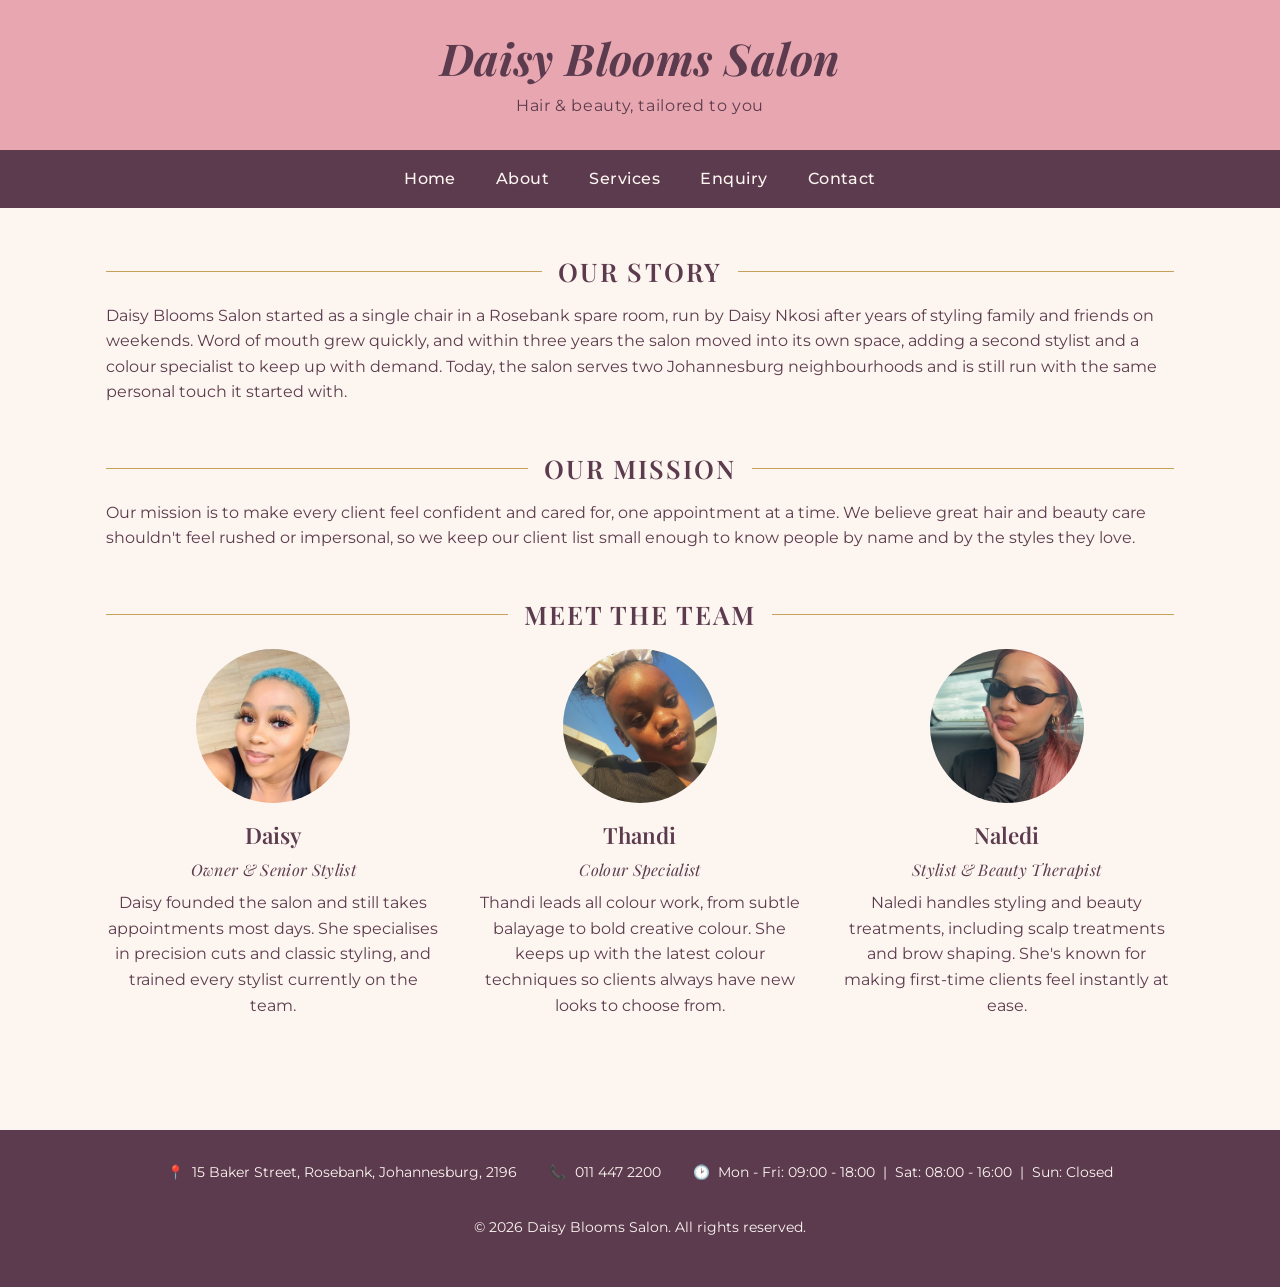
==== about.html @ 54fa8d29 "Move website files to repository root for deployment" ====
<!DOCTYPE html>
<html lang="en">

<head>
    <meta charset="UTF-8">
    <meta name="viewport" content="width=device-width, initial-scale=1.0">
    <title>Daisy Blooms Salon | About</title>
    <!-- Google Fonts: Playfair Display for headings, Montserrat for body text -->
    <link rel="preconnect" href="https://fonts.googleapis.com">
    <link rel="preconnect" href="https://fonts.gstatic.com" crossorigin>
    <link href="https://fonts.googleapis.com/css2?family=Playfair+Display:ital,wght@0,400;0,600;0,700;1,600&family=Montserrat:wght@400;500;600;700&display=swap" rel="stylesheet">
    <link rel="stylesheet" href="css/style.css">
</head>

<body>

    <header>
        <h1>Daisy Blooms Salon</h1>
        <p>Hair &amp; beauty, tailored to you</p>
    </header>

    <nav>
        <a href="index.html">Home</a>
        <a href="about.html">About</a>
        <a href="services.html">Services</a>
        <a href="enquiry.html">Enquiry</a>
        <a href="contact.html">Contact</a>
    </nav>

    <main>

        <!-- History section over here -->
        <section>
            <h2>Our Story</h2>
            <p>
                Daisy Blooms Salon started as a single chair in a Rosebank spare room,
                run by Daisy Nkosi after years of styling family and friends on
                weekends. Word of mouth grew quickly, and within three years the
                salon moved into its own space, adding a second stylist and a
                colour specialist to keep up with demand. Today, the salon serves
                two Johannesburg neighbourhoods and is still run with the same
                personal touch it started with.
            </p>
        </section>

        <!-- Mission & values section here -->
        <section>
            <h2>Our Mission</h2>
            <p>
                Our mission is to make every client feel confident and cared for,
                one appointment at a time. We believe great hair and beauty care
                shouldn't feel rushed or impersonal, so we keep our client list
                small enough to know people by name and by the styles they love.
            </p>
        </section>

        <!-- Team section -->
        <!-- team-daisy.jpg, team-thandi.jpg, and team-naledi.jpg are original
             personal photographs, not sourced from the internet, so they do
             not require a citation (see image-source-log.md and README.md). -->
        <section>
            <h2>Meet the Team</h2>
            <div class="team-grid">

                <article class="team-member">
                    <img src="images/team-daisy.jpg" alt="Daisy, Owner and Senior Stylist">
                    <h3>Daisy</h3>
                    <p class="team-role">Owner &amp; Senior Stylist</p>
                    <p>
                        Daisy founded the salon and still takes appointments most
                        days. She specialises in precision cuts and classic styling,
                        and trained every stylist currently on the team.
                    </p>
                </article>

                <article class="team-member">
                    <img src="images/team-thandi.jpg" alt="Thandi, Colour Specialist">
                    <h3>Thandi</h3>
                    <p class="team-role">Colour Specialist</p>
                    <p>
                        Thandi leads all colour work, from subtle balayage to bold
                        creative colour. She keeps up with the latest colour
                        techniques so clients always have new looks to choose from.
                    </p>
                </article>

                <article class="team-member">
                    <img src="images/team-naledi.jpg" alt="Naledi, Stylist and Beauty Therapist">
                    <h3>Naledi</h3>
                    <p class="team-role">Stylist &amp; Beauty Therapist</p>
                    <p>
                        Naledi handles styling and beauty treatments, including
                        scalp treatments and brow shaping. She's known for making
                        first-time clients feel instantly at ease.
                    </p>
                </article>

            </div>
        </section>

    </main>

    <!-- Footer: contact details and opening hours, per the approved design
         brief's UX requirement to keep this information prominent on every
         page rather than only on contact.html. -->
    <footer>
        <div class="footer-content">
            <p><span class="footer-icon" aria-hidden="true">&#128205;</span> 15 Baker Street, Rosebank, Johannesburg, 2196</p>
            <p><span class="footer-icon" aria-hidden="true">&#128222;</span> 011 447 2200</p>
            <p><span class="footer-icon" aria-hidden="true">&#128337;</span> Mon - Fri: 09:00 - 18:00 &nbsp;|&nbsp; Sat: 08:00 - 16:00 &nbsp;|&nbsp; Sun: Closed</p>
        </div>
        <p>&copy; 2026 Daisy Blooms Salon. All rights reserved.</p>
    </footer>

</body>

</html>
---- css/style.css ----
/* ==========================================================================
   Daisy Blooms Salon - Stylesheet
   Part 2: CSS Styling and Responsive Design
   ==========================================================================
   Colour palette: blush pink, deep plum, cream, rose-gold accent
   Fonts: Playfair Display (headings), Montserrat (body)
   ========================================================================== */

/* --------------------------------------------------------------------------
   1. CSS Custom Properties (design tokens)
   Centralising the palette and fonts here means every later section reuses
   these variables instead of repeating hex codes / font names everywhere.
   -------------------------------------------------------------------------- */
:root {
    /* Colour palette */
    --color-blush: #E8A7B0;
    --color-plum: #5C3B4E;
    --color-cream: #FDF6F0;
    --color-rose-gold: #C6A15B;

    /* Derived shades, used for gradients / hover states */
    --color-blush-deep: #D98A96;
    --color-rose-gold-light: rgba(198, 161, 91, 0.35);

    /* Typography */
    --font-heading: 'Playfair Display', serif;
    --font-body: 'Montserrat', sans-serif;

    /* Spacing scale (rem-based, so it respects the user's font-size settings) */
    --space-xs: 0.5rem;
    --space-sm: 1rem;
    --space-md: 2rem;
    --space-lg: 3rem;
    --space-xl: 5rem;
}

/* --------------------------------------------------------------------------
   2. CSS Reset / Normalisation
   Removes inconsistent default spacing and box-model behaviour across
   browsers, so every element starts from the same baseline.
   -------------------------------------------------------------------------- */
*,
*::before,
*::after {
    box-sizing: border-box;
    margin: 0;
    padding: 0;
}

html {
    /* Sets 1rem = 16px as the baseline, but still respects browser/user
       font-size preferences (unlike a fixed px value would). */
    font-size: 100%;
    scroll-behavior: smooth;
}

img {
    max-width: 100%;
    display: block;
}

a {
    text-decoration: none;
    color: inherit;
}

ul,
ol {
    list-style: none;
}

button,
input,
select,
textarea {
    font: inherit;
    color: inherit;
}

/* --------------------------------------------------------------------------
   3. Base / Default Styles
   Establishes the default look of the site: font family, base font size,
   line-height, background and text colour. Everything else in later
   sections builds on top of this.
   -------------------------------------------------------------------------- */
body {
    font-family: var(--font-body);
    font-size: 1rem;
    line-height: 1.6;
    color: var(--color-plum);
    background-color: var(--color-cream);
}

h1, h2, h3, h4 {
    font-family: var(--font-heading);
    color: var(--color-plum);
    line-height: 1.2;
}

/* Base link colour so unstyled links still fit the palette before Section 4
   (visual styles / pseudo-classes) adds hover and focus treatments. */
a {
    color: var(--color-plum);
}

/* --------------------------------------------------------------------------
   3b. Typography Styles
   Establishes a clear type scale (font-size, font-weight, line-height,
   letter-spacing) so headings, body text, and small UI text (labels, table
   headers, buttons) each have a distinct, consistent voice.
   Colours/backgrounds and hover states for these elements are handled in
   the Visual Styles / Pseudo-Classes step, not here.
   -------------------------------------------------------------------------- */

/* Heading scale - largest (site title) down to smallest (subheadings) */
h1 {
    font-size: 2.75rem;
    font-weight: 700;
    letter-spacing: 0.01em;
}

h2 {
    font-size: 2rem;
    font-weight: 600;
    margin-bottom: var(--space-sm);
}

h3 {
    font-size: 1.4rem;
    font-weight: 600;
    margin-bottom: var(--space-xs);
}

h4 {
    font-size: 1.05rem;
    font-weight: 600;
    letter-spacing: 0.03em;
    margin-bottom: var(--space-xs);
}

/* Body text rhythm */
p {
    margin-bottom: var(--space-sm);
}

/* Tagline under the salon name in the header */
header p {
    font-family: var(--font-body);
    font-size: 1rem;
    font-weight: 400;
    letter-spacing: 0.04em;
    margin-bottom: 0;
}

/* Team member role labels (e.g. "Colour Specialist") - italic serif to
   read as a job title rather than body copy */
.team-role {
    font-family: var(--font-heading);
    font-style: italic;
    font-size: 1rem;
    letter-spacing: 0.02em;
    margin-bottom: var(--space-xs);
}

/* Pricing table headers - small caps / wide letter-spacing so they read
   as labels rather than data */
table th {
    font-family: var(--font-body);
    font-weight: 600;
    font-size: 0.85rem;
    text-transform: uppercase;
    letter-spacing: 0.06em;
}

table td {
    font-size: 0.95rem;
}

/* Form labels - slightly bolder and tighter than body copy so they're
   scannable above each input */
label {
    display: block;
    font-weight: 600;
    font-size: 0.9rem;
    letter-spacing: 0.02em;
    margin-bottom: var(--space-xs);
}

/* Call-to-action buttons (Book an Enquiry, Submit Enquiry, Send Message) -
   typography only; background, border, and hover-glow come later */
.btn {
    display: inline-block;
    font-family: var(--font-body);
    font-weight: 600;
    font-size: 0.9rem;
    text-transform: uppercase;
    letter-spacing: 0.08em;
}

/* --------------------------------------------------------------------------
   4. Site Header
   Flexbox column: centres the salon name and tagline as a single block.
   -------------------------------------------------------------------------- */
header {
    display: flex;
    flex-direction: column;
    align-items: center;
    justify-content: center;
    gap: var(--space-xs);
    background-color: var(--color-blush);
    color: var(--color-plum);
    text-align: center;
    padding: var(--space-md) var(--space-sm);
}

header h1 {
    font-style: italic;
    font-weight: 700;
}

/* --------------------------------------------------------------------------
   5. Site Navigation
   Flexbox row: centres the nav links with even spacing, and wraps onto a
   second line automatically if the screen is too narrow (a first, basic
   layer of responsiveness ahead of the dedicated media queries later).
   -------------------------------------------------------------------------- */
nav {
    display: flex;
    flex-direction: row;
    justify-content: center;
    align-items: center;
    flex-wrap: wrap;
    gap: var(--space-xs);
    background-color: var(--color-plum);
    padding: var(--space-xs);
}

nav a {
    display: inline-block;
    color: var(--color-cream);
    padding: var(--space-xs) var(--space-sm);
    font-weight: 500;
    letter-spacing: 0.03em;
}

/* --------------------------------------------------------------------------
   6. Main Content Sections
   Generic spacing so pages aren't flush against the edges. Section-specific
   grid/flex layouts for each page are defined below.
   -------------------------------------------------------------------------- */
main {
    max-width: 1100px;
    margin: 0 auto;
    padding: var(--space-lg) var(--space-sm);
}

main section {
    margin-bottom: var(--space-lg);
}

/* --- Home page: hero section ---
   Flex column, centred, with a capped text width so the welcome paragraph
   stays readable instead of stretching edge-to-edge on wide screens. */
.hero {
    display: flex;
    flex-direction: column;
    align-items: center;
    text-align: center;
    gap: var(--space-sm);
}

.hero img {
    width: 100%;
    max-height: 420px;
    object-fit: cover;
    border-radius: 4px;
}

.hero p {
    /* 60ch caps line length at roughly 60 characters, the readable range
       recommended for body text, so the welcome paragraph doesn't stretch
       into hard-to-read full-width lines on large desktop screens. */
    max-width: 60ch;
}

/* --- Home page: services preview ---
   CSS Grid, 4 equal columns on desktop, collapsing to fewer columns on
   smaller screens in the Responsive Design step. */
.services-preview-list {
    display: grid;
    grid-template-columns: repeat(4, 1fr);
    gap: var(--space-md);
    margin-bottom: var(--space-sm);
}

.services-preview-list li {
    text-align: center;
}

/* --- Home page: gallery preview ---
   CSS Grid, 3 equal columns to match the 3 preview images. */
.gallery-preview-grid {
    display: grid;
    grid-template-columns: repeat(3, 1fr);
    gap: var(--space-sm);
}

.gallery-preview-grid img {
    width: 100%;
    height: 220px;
    /* object-fit: cover crops each image to fill the fixed height without
       distorting it, so all three gallery photos line up neatly even
       though the source images have different original aspect ratios. */
    object-fit: cover;
    object-position: center 30%;
    border-radius: 4px;
}

/* --- About page: team section ---
   CSS Grid, 3 equal columns, one per team member. */
.team-grid {
    display: grid;
    grid-template-columns: repeat(3, 1fr);
    gap: var(--space-md);
}

.team-member {
    text-align: center;
}

.team-member img {
    width: 160px;
    height: 160px;
    /* object-fit: cover + border-radius: 50% turns each square source photo
       into a clean circle without stretching it - matches the "circular
       photo placeholders" look approved in the design brief. */
    object-fit: cover;
    border-radius: 50%;
    margin: 0 auto var(--space-sm);
}

/* --- Services page: pricing tables ---
   Full-width tables with a simple, consistent column layout. */
table {
    width: 100%;
    border-collapse: collapse;
}

table th,
table td {
    text-align: left;
    padding: var(--space-xs) var(--space-sm);
}

/* --- Contact page: branch details and maps ---
   CSS Grid, 2 equal columns (Rosebank / Melville) on desktop. */
.branch-grid,
.map-grid {
    display: grid;
    grid-template-columns: repeat(2, 1fr);
    gap: var(--space-md);
}

.branch ul {
    margin-top: var(--space-xs);
}

/* --- Forms (enquiry.html and contact.html) ---
   Flex column: stacks label + input pairs vertically with consistent
   spacing, and caps the form width so inputs don't stretch full-page-wide
   on a large desktop screen. */
form {
    display: flex;
    flex-direction: column;
    max-width: 500px;
}

.form-group {
    display: flex;
    flex-direction: column;
    margin-bottom: var(--space-sm);
}

.form-group input,
.form-group select,
.form-group textarea {
    padding: var(--space-xs);
    border: 1px solid var(--color-plum);
    border-radius: 4px;
    background-color: var(--color-cream);
}

/* --------------------------------------------------------------------------
   8. Visual Styles and Pseudo-Classes
   Colour, background-color, border, and box-shadow treatments, plus
   :hover / :focus / :active states for every interactive element.
   -------------------------------------------------------------------------- */

/* --- Section heading dividers ---
   Thin rose-gold lines either side of every h2, per the approved design
   brief (e.g. "OUR SERVICES" style centred labels). Built with flexbox and
   ::before/::after pseudo-elements rather than extra markup. */
main h2 {
    display: flex;
    align-items: center;
    text-align: center;
    gap: var(--space-sm);
    text-transform: uppercase;
    font-size: 1.6rem;
    letter-spacing: 0.08em;
}

main h2::before,
main h2::after {
    content: "";
    flex: 1;
    height: 1px;
    background-color: var(--color-rose-gold);
}

/* --- Nav links: hover, focus, active states --- */
nav a:hover,
nav a:focus {
    background-color: var(--color-rose-gold);
    color: var(--color-plum);
    border-radius: 4px;
    outline: none;
}

nav a:active {
    background-color: var(--color-blush-deep);
}

/* --- General links (outside nav and buttons) --- */
main a:not(.btn):hover,
main a:not(.btn):focus {
    color: var(--color-rose-gold);
    text-decoration: underline;
}

/* --- Home page: hero section ---
   Gradient background (blush pink to a deeper rose) behind the hero image,
   per the approved design brief. */
.hero {
    background: linear-gradient(135deg, var(--color-blush), var(--color-blush-deep));
    padding: var(--space-lg) var(--space-sm);
    border-radius: 8px;
}

.hero img {
    border: 4px solid var(--color-cream);
    box-shadow: 0 4px 12px rgba(92, 59, 78, 0.25);
}

/* --- Home page: services preview cards ---
   Rose-gold top border by default; on hover the card lifts slightly and
   gains a soft rose-gold glow, per the approved design brief. */
.services-preview-list li {
    background-color: #FFFFFF;
    border-top: 3px solid var(--color-rose-gold);
    border-radius: 4px;
    padding: var(--space-md) var(--space-sm);
    box-shadow: 0 2px 6px rgba(92, 59, 78, 0.08);
    transition: transform 0.25s ease, box-shadow 0.25s ease;
}

.services-preview-list li:hover {
    transform: translateY(-6px);
    box-shadow: 0 8px 20px var(--color-rose-gold-light);
}

/* --- Home page: gallery preview ---
   Zoom-in effect on hover, per the approved design brief. The image is
   scaled up slightly while its container clips the overflow, so the zoom
   stays contained within the existing image frame. */
.gallery-preview-grid a {
    display: block;
    overflow: hidden;
    border-radius: 4px;
}

.gallery-preview-grid img {
    transition: transform 0.35s ease;
}

.gallery-preview-grid a:hover img,
.gallery-preview-grid a:focus img {
    transform: scale(1.08);
}

/* --- About page: team photos ---
   Subtle rose-gold ring on hover, echoing the glow used on cards/buttons. */
.team-member img {
    border: 3px solid transparent;
    transition: border-color 0.25s ease;
}

.team-member:hover img {
    border-color: var(--color-rose-gold);
}

/* --- Services page: pricing tables ---
   Rose-gold header row, subtle row separators, and a hover highlight so
   it's easy to track a row across the two columns. */
table thead tr {
    background-color: var(--color-rose-gold);
    color: var(--color-plum);
}

table tbody tr {
    border-bottom: 1px solid var(--color-blush);
    transition: background-color 0.2s ease;
}

table tbody tr:hover {
    background-color: var(--color-cream);
}

/* --- Contact page: branch cards --- */
.branch {
    background-color: #FFFFFF;
    border: 1px solid var(--color-blush);
    border-radius: 4px;
    padding: var(--space-md);
}

/* --- Forms: focus states ---
   Inputs get a visible rose-gold border and soft glow on focus, both for
   the approved design language and for accessibility (a clear focus
   indicator for keyboard users). */
.form-group input:focus,
.form-group select:focus,
.form-group textarea:focus {
    border-color: var(--color-rose-gold);
    outline: none;
    box-shadow: 0 0 0 3px var(--color-rose-gold-light);
}

/* --- Buttons ---
   Solid rose-gold background by default; hover lifts the button slightly
   and adds the rose-gold glow used across cards and images. :active gives
   immediate visual feedback on click. */
.btn {
    background-color: var(--color-rose-gold);
    color: var(--color-plum);
    border: none;
    border-radius: 4px;
    padding: var(--space-xs) var(--space-md);
    cursor: pointer;
    transition: transform 0.2s ease, box-shadow 0.2s ease, background-color 0.2s ease;
}

.btn:hover,
.btn:focus {
    background-color: var(--color-blush-deep);
    transform: translateY(-2px);
    box-shadow: 0 6px 16px var(--color-rose-gold-light);
    outline: none;
}

.btn:active {
    transform: translateY(0);
    box-shadow: none;
}

/* --------------------------------------------------------------------------
   10. Responsive Design
   Mobile and tablet breakpoints, using max-width media queries since the
   base styles above were written desktop-first. Grids collapse to fewer
   columns, the nav restacks, typography scales down, and the pricing
   tables become horizontally scrollable rather than squashing.
   -------------------------------------------------------------------------- */

/* Table scroll container: on any screen where a table would otherwise be
   forced narrower than its content, this lets the table scroll sideways
   inside its own box instead of squashing every column unreadably. */
.table-wrapper {
    overflow-x: auto;
}

.table-wrapper table {
    min-width: 420px;
}

/* --- Tablet breakpoint (max-width: 900px) --- */
@media (max-width: 900px) {
    main {
        padding: var(--space-md) var(--space-sm);
    }

    h1 {
        font-size: 2.25rem;
    }

    main h2 {
        font-size: 1.4rem;
    }

    /* 4-column and 3-column grids drop to 2 columns on tablet */
    .services-preview-list,
    .gallery-preview-grid,
    .team-grid {
        grid-template-columns: repeat(2, 1fr);
    }

    /* Branch details and maps stack to a single column earlier than the
       grids above, since each branch card holds a lot of text and a full
       embedded map - 2 columns gets cramped sooner. */
    .branch-grid,
    .map-grid {
        grid-template-columns: 1fr;
    }
}

/* --- Mobile breakpoint (max-width: 600px) --- */
@media (max-width: 600px) {
    header {
        padding: var(--space-sm);
    }

    h1 {
        font-size: 1.75rem;
    }

    main h2 {
        font-size: 1.2rem;
        gap: var(--space-xs);
    }

    /* Nav restacks vertically - easier to tap on a narrow phone screen
       than a wrapped row of small links. */
    nav {
        flex-direction: column;
        align-items: stretch;
        gap: 0;
    }

    nav a {
        text-align: center;
        padding: var(--space-xs);
    }

    /* Every remaining multi-column grid collapses to a single column. */
    .services-preview-list,
    .gallery-preview-grid,
    .team-grid {
        grid-template-columns: 1fr;
    }

    .hero {
        padding: var(--space-md) var(--space-xs);
    }

    .hero img {
        max-height: 260px;
    }

    /* Forms take the full available width instead of the 500px desktop
       cap, since there's no surrounding whitespace to spare on mobile. */
    form {
        max-width: 100%;
    }

    .testimonial-band blockquote {
        font-size: 1.05rem;
    }

    .footer-content {
        flex-direction: column;
        gap: var(--space-xs);
    }
}

/* --- Home page: testimonial band ---
   Solid rose-gold background with plum text, per the approved design brief
   and mockup. Sits full-width within main's padding, distinct from the
   white service cards and cream page background around it. */
.testimonial-band {
    background-color: var(--color-rose-gold);
    color: var(--color-plum);
    text-align: center;
    padding: var(--space-lg) var(--space-md);
    border-radius: 8px;
}

.testimonial-rating {
    font-weight: 700;
    letter-spacing: 0.08em;
    text-transform: uppercase;
    font-size: 0.9rem;
    margin-bottom: var(--space-sm);
}

.testimonial-band blockquote {
    font-family: var(--font-heading);
    font-style: italic;
    font-size: 1.3rem;
    max-width: 60ch;
    margin: 0 auto;
}

.testimonial-band cite {
    display: block;
    margin-top: var(--space-sm);
    font-family: var(--font-body);
    font-style: normal;
    font-size: 0.9rem;
    font-weight: 600;
}

/* --------------------------------------------------------------------------
   11. Site Footer
   -------------------------------------------------------------------------- */
footer {
    background-color: var(--color-plum);
    color: var(--color-cream);
    text-align: center;
    padding: var(--space-md) var(--space-sm);
    font-size: 0.9rem;
}

/* Icon + text pairs (address, phone, hours), per the approved design brief's
   requirement to keep contact details prominent in the footer. */
.footer-content {
    display: flex;
    flex-wrap: wrap;
    justify-content: center;
    gap: var(--space-md);
    margin-bottom: var(--space-sm);
    font-size: 0.85rem;
}

.footer-icon {
    margin-right: 0.3em;
}
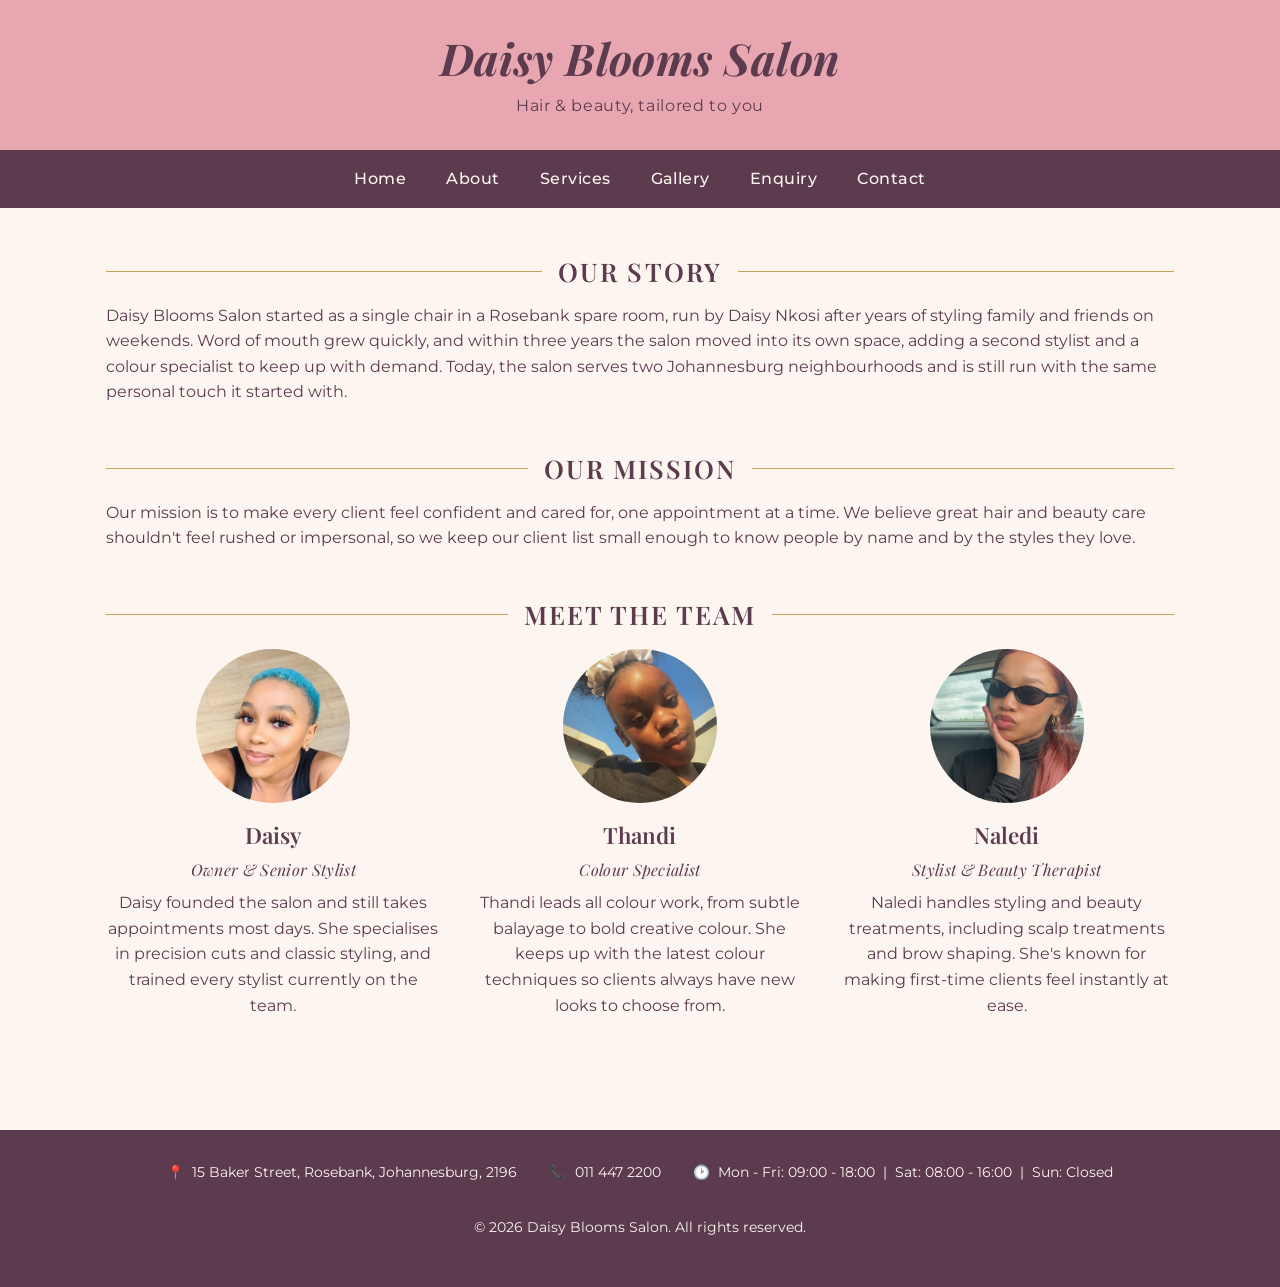
==== commit 29cf2ccb: "Link gallery page in navigation and add lightbox to home page preview" ====
--- a/about.html
+++ b/about.html
@@ -22,7 +22,7 @@
     <nav>
         <a href="index.html">Home</a>
         <a href="about.html">About</a>
-        <a href="services.html">Services</a>
+        <a href="services.html">Services</a> <a href="gallery.html">Gallery</a>
         <a href="enquiry.html">Enquiry</a>
         <a href="contact.html">Contact</a>
     </nav>
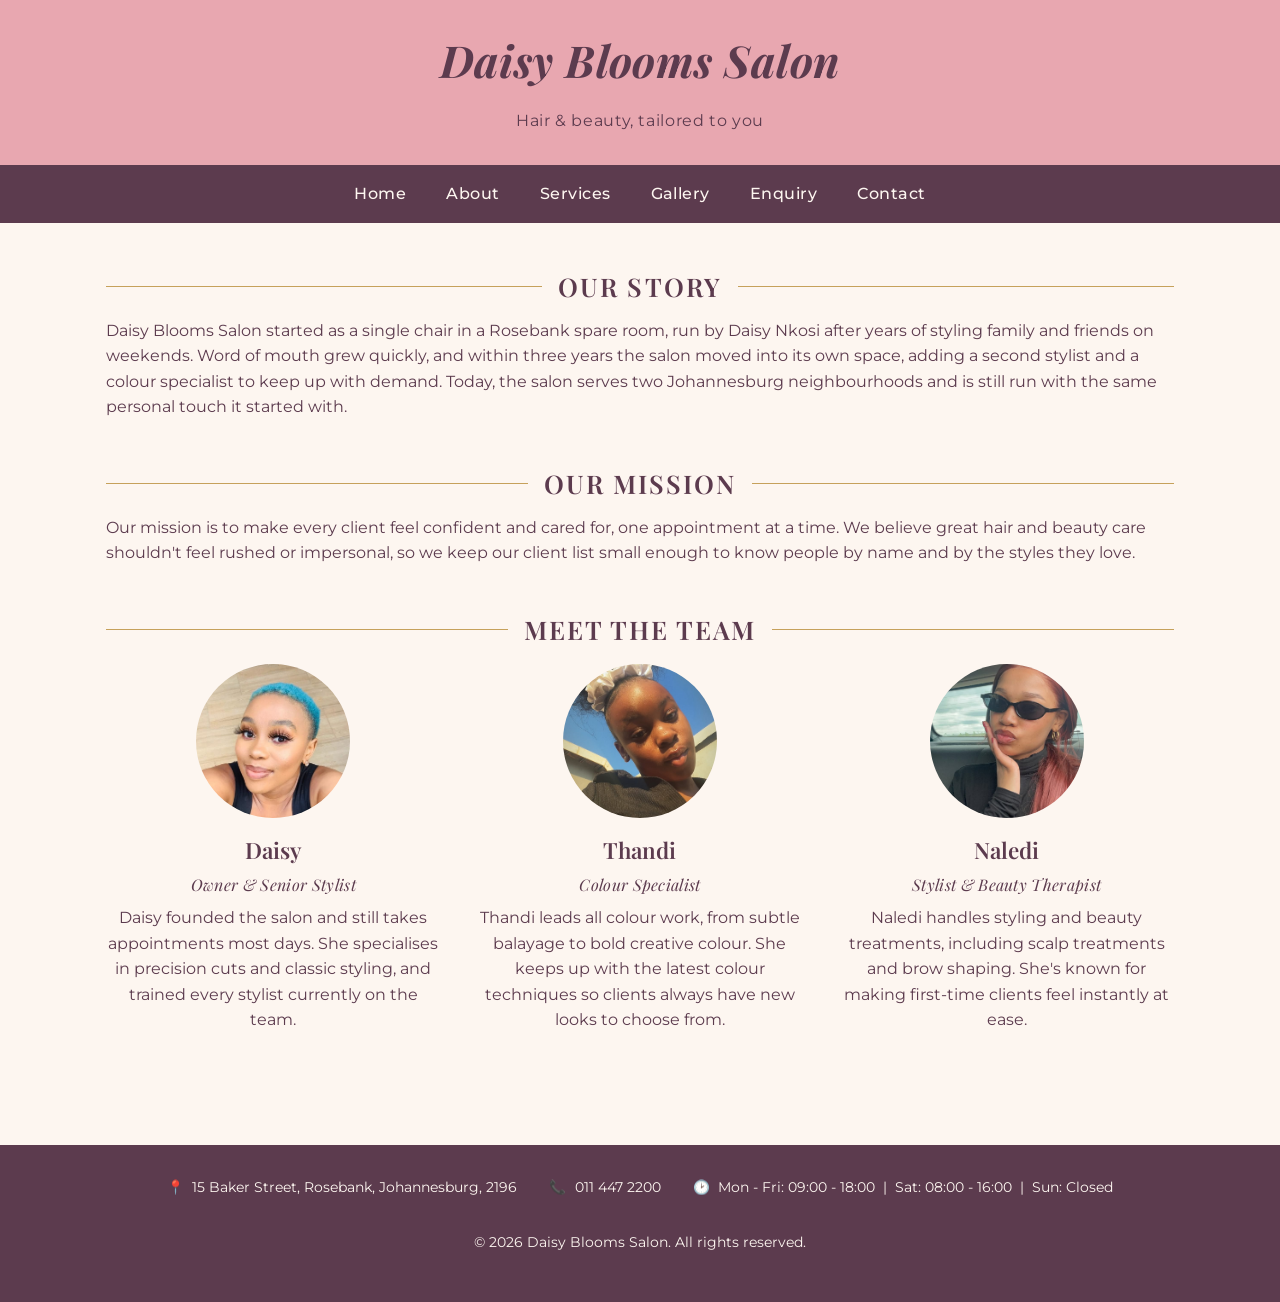
==== commit 5828f6e4: "Part 3: SEO update, descriptive image names, enhancements.css, 404, robots.txt and sitemap" ====
--- a/about.html
+++ b/about.html
@@ -2,115 +2,145 @@
 <html lang="en">
 
 <head>
-    <meta charset="UTF-8">
-    <meta name="viewport" content="width=device-width, initial-scale=1.0">
-    <title>Daisy Blooms Salon | About</title>
-    <!-- Google Fonts: Playfair Display for headings, Montserrat for body text -->
-    <link rel="preconnect" href="https://fonts.googleapis.com">
-    <link rel="preconnect" href="https://fonts.gstatic.com" crossorigin>
-    <link href="https://fonts.googleapis.com/css2?family=Playfair+Display:ital,wght@0,400;0,600;0,700;1,600&family=Montserrat:wght@400;500;600;700&display=swap" rel="stylesheet">
-    <link rel="stylesheet" href="css/style.css">
+  <meta charset="UTF-8">
+  <meta name="viewport" content="width=device-width, initial-scale=1.0">
+  <title>About Daisy Blooms Salon | Our Story &amp; Team, Johannesburg</title>
+  <meta name="description" content="Meet Daisy Nkosi and the Daisy Blooms Salon team. Learn how one chair in a Rosebank spare room grew into a two-branch hair and beauty salon.">
+  <meta name="keywords" content="about Daisy Blooms Salon, Daisy Nkosi stylist, hair stylists Johannesburg, colour specialist Rosebank, beauty therapist Melville, salon team">
+  <meta name="author" content="Noluthando Zondi">
+  <meta name="theme-color" content="#E8A7B0">
+  <meta name="referrer" content="strict-origin-when-cross-origin">
+  <link rel="canonical" href="https://noluthandozondidev.github.io/daisy-blooms-website/about.html">
+
+  <!-- Social sharing preview (Open Graph and Twitter cards) -->
+  <meta property="og:type" content="website">
+  <meta property="og:site_name" content="Daisy Blooms Salon">
+  <meta property="og:locale" content="en_ZA">
+  <meta property="og:title" content="About Daisy Blooms Salon | Our Story &amp; Team, Johannesburg">
+  <meta property="og:description" content="Meet Daisy Nkosi and the Daisy Blooms Salon team. Learn how one chair in a Rosebank spare room grew into a two-branch hair and beauty salon.">
+  <meta property="og:url" content="https://noluthandozondidev.github.io/daisy-blooms-website/about.html">
+  <meta property="og:image" content="https://noluthandozondidev.github.io/daisy-blooms-website/images/salon-interior-styling-stations-hero-large.jpg">
+  <meta property="og:image:alt" content="Hair salon interior with styling chairs and mirrors at Daisy Blooms Salon">
+  <meta name="twitter:card" content="summary_large_image">
+
+  <!-- Small flower icon shown on the browser tab -->
+  <link rel="icon" type="image/svg+xml" href="images/favicon-daisy-blooms.svg">
+
+  <!-- Google Fonts: Playfair Display for headings, Montserrat for body text -->
+  <link rel="preconnect" href="https://fonts.googleapis.com">
+  <link rel="preconnect" href="https://fonts.gstatic.com" crossorigin>
+  <link href="https://fonts.googleapis.com/css2?family=Playfair+Display:ital,wght@0,400;0,600;0,700;1,600&family=Montserrat:wght@400;500;600;700&display=swap" rel="stylesheet">
+
+  <link rel="stylesheet" href="css/style.css">
+  <!-- Part 3: one extra stylesheet for the logo, gallery, lightbox, accordion, forms and map -->
+  <link rel="stylesheet" href="css/enhancements.css">
 </head>
 
 <body>
 
-    <header>
-        <h1>Daisy Blooms Salon</h1>
-        <p>Hair &amp; beauty, tailored to you</p>
-    </header>
+  <header>
+    <h1>
+      Daisy Blooms Salon
+    </h1>
+    <p>Hair &amp; beauty, tailored to you</p>
+  </header>
 
-    <nav>
-        <a href="index.html">Home</a>
-        <a href="about.html">About</a>
-        <a href="services.html">Services</a> <a href="gallery.html">Gallery</a>
-        <a href="enquiry.html">Enquiry</a>
-        <a href="contact.html">Contact</a>
-    </nav>
+  <nav>
+    <a href="index.html">Home</a>
+    <a href="about.html">About</a>
+    <a href="services.html">Services</a> <a href="gallery.html">Gallery</a>
+    <a href="enquiry.html">Enquiry</a>
+    <a href="contact.html">Contact</a>
+  </nav>
 
-    <main>
+  <main>
 
-        <!-- History section over here -->
-        <section>
-            <h2>Our Story</h2>
-            <p>
-                Daisy Blooms Salon started as a single chair in a Rosebank spare room,
-                run by Daisy Nkosi after years of styling family and friends on
-                weekends. Word of mouth grew quickly, and within three years the
-                salon moved into its own space, adding a second stylist and a
-                colour specialist to keep up with demand. Today, the salon serves
-                two Johannesburg neighbourhoods and is still run with the same
-                personal touch it started with.
-            </p>
-        </section>
+    <!-- History section over here -->
+    <section>
+      <h2>Our Story</h2>
+      <p>
+        Daisy Blooms Salon started as a single chair in a Rosebank spare room,
+        run by Daisy Nkosi after years of styling family and friends on
+        weekends. Word of mouth grew quickly, and within three years the
+        salon moved into its own space, adding a second stylist and a
+        colour specialist to keep up with demand. Today, the salon serves
+        two Johannesburg neighbourhoods and is still run with the same
+        personal touch it started with.
+      </p>
+    </section>
 
-        <!-- Mission & values section here -->
-        <section>
-            <h2>Our Mission</h2>
-            <p>
-                Our mission is to make every client feel confident and cared for,
-                one appointment at a time. We believe great hair and beauty care
-                shouldn't feel rushed or impersonal, so we keep our client list
-                small enough to know people by name and by the styles they love.
-            </p>
-        </section>
+    <!-- Mission & values section here -->
+    <section>
+      <h2>Our Mission</h2>
+      <p>
+        Our mission is to make every client feel confident and cared for,
+        one appointment at a time. We believe great hair and beauty care
+        shouldn't feel rushed or impersonal, so we keep our client list
+        small enough to know people by name and by the styles they love.
+      </p>
+    </section>
 
-        <!-- Team section -->
-        <!-- team-daisy.jpg, team-thandi.jpg, and team-naledi.jpg are original
-             personal photographs, not sourced from the internet, so they do
-             not require a citation (see image-source-log.md and README.md). -->
-        <section>
-            <h2>Meet the Team</h2>
-            <div class="team-grid">
+    <!-- Team section -->
+    <!-- daisy-nkosi-owner-senior-stylist.jpg, thandi-colour-specialist.jpg and
+         naledi-stylist-beauty-therapist.jpg are original personal photographs,
+         not sourced from the internet, so they do not require a citation
+         (see image-source-log.md and README.md). -->
+    <section>
+      <h2>Meet the Team</h2>
+      <div class="team-grid">
 
-                <article class="team-member">
-                    <img src="images/team-daisy.jpg" alt="Daisy, Owner and Senior Stylist">
-                    <h3>Daisy</h3>
-                    <p class="team-role">Owner &amp; Senior Stylist</p>
-                    <p>
-                        Daisy founded the salon and still takes appointments most
-                        days. She specialises in precision cuts and classic styling,
-                        and trained every stylist currently on the team.
-                    </p>
-                </article>
+        <article class="team-member">
+          <img src="images/daisy-nkosi-owner-senior-stylist.jpg" alt="Daisy Nkosi, owner and senior stylist at Daisy Blooms Salon">
+          <h3>Daisy</h3>
+          <p class="team-role">Owner &amp; Senior Stylist</p>
+          <p>
+            Daisy founded the salon and still takes appointments most
+            days. She specialises in precision cuts and classic styling,
+            and trained every stylist currently on the team.
+          </p>
+        </article>
 
-                <article class="team-member">
-                    <img src="images/team-thandi.jpg" alt="Thandi, Colour Specialist">
-                    <h3>Thandi</h3>
-                    <p class="team-role">Colour Specialist</p>
-                    <p>
-                        Thandi leads all colour work, from subtle balayage to bold
-                        creative colour. She keeps up with the latest colour
-                        techniques so clients always have new looks to choose from.
-                    </p>
-                </article>
+        <article class="team-member">
+          <img src="images/thandi-colour-specialist.jpg" alt="Thandi, colour specialist at Daisy Blooms Salon">
+          <h3>Thandi</h3>
+          <p class="team-role">Colour Specialist</p>
+          <p>
+            Thandi leads all colour work, from subtle balayage to bold
+            creative colour. She keeps up with the latest colour
+            techniques so clients always have new looks to choose from.
+          </p>
+        </article>
 
-                <article class="team-member">
-                    <img src="images/team-naledi.jpg" alt="Naledi, Stylist and Beauty Therapist">
-                    <h3>Naledi</h3>
-                    <p class="team-role">Stylist &amp; Beauty Therapist</p>
-                    <p>
-                        Naledi handles styling and beauty treatments, including
-                        scalp treatments and brow shaping. She's known for making
-                        first-time clients feel instantly at ease.
-                    </p>
-                </article>
+        <article class="team-member">
+          <img src="images/naledi-stylist-beauty-therapist.jpg" alt="Naledi, stylist and beauty therapist at Daisy Blooms Salon">
+          <h3>Naledi</h3>
+          <p class="team-role">Stylist &amp; Beauty Therapist</p>
+          <p>
+            Naledi handles styling and beauty treatments, including
+            scalp treatments and brow shaping. She's known for making
+            first-time clients feel instantly at ease.
+          </p>
+        </article>
 
-            </div>
-        </section>
+      </div>
+    </section>
 
-    </main>
+  </main>
 
-    <!-- Footer: contact details and opening hours, per the approved design
-         brief's UX requirement to keep this information prominent on every
-         page rather than only on contact.html. -->
-    <footer>
-        <div class="footer-content">
-            <p><span class="footer-icon" aria-hidden="true">&#128205;</span> 15 Baker Street, Rosebank, Johannesburg, 2196</p>
-            <p><span class="footer-icon" aria-hidden="true">&#128222;</span> 011 447 2200</p>
-            <p><span class="footer-icon" aria-hidden="true">&#128337;</span> Mon - Fri: 09:00 - 18:00 &nbsp;|&nbsp; Sat: 08:00 - 16:00 &nbsp;|&nbsp; Sun: Closed</p>
-        </div>
-        <p>&copy; 2026 Daisy Blooms Salon. All rights reserved.</p>
-    </footer>
+  <!-- Footer: contact details and opening hours, per the approved design
+       brief's UX requirement to keep this information prominent on every
+       page rather than only on contact.html. -->
+  <footer>
+    <div class="footer-content">
+      <p><span class="footer-icon" aria-hidden="true">&#128205;</span> 15 Baker Street, Rosebank, Johannesburg, 2196</p>
+      <p><span class="footer-icon" aria-hidden="true">&#128222;</span> 011 447 2200</p>
+      <p><span class="footer-icon" aria-hidden="true">&#128337;</span> Mon - Fri: 09:00 - 18:00 &nbsp;|&nbsp; Sat: 08:00 - 16:00 &nbsp;|&nbsp; Sun: Closed</p>
+    </div>
+    <p>&copy; 2026 Daisy Blooms Salon. All rights reserved.</p>
+  </footer>
+
+  <!-- Part 3: the site's JavaScript, loaded last so the page exists first -->
+  <script src="js/script.js"></script>
 
 </body>
 
--- a/css/enhancements.css
+++ b/css/enhancements.css
@@ -0,0 +1,775 @@
+/* ==========================================================================
+   enhancements.css  |  Part 3 styles in ONE file (loaded after style.css)
+   Sections: 1. Logo   2. Gallery and lightbox   3. Accordion, search, forms and map
+   Palette: blush pink #E8A7B0 | deep plum #5C3B4E | cream #FDF6F0 | rose-gold #C6A15B
+   ========================================================================== */
+
+/* ---------- 1. Logo in the page header ---------- */
+header h1 {
+  margin-top: 0;
+  margin-bottom: 0.25rem;
+  line-height: 0;              /* removes the gap an image can leave inside a heading */
+}
+
+header h1 img {
+  display: block;
+  width: 100%;                 /* shrinks on small screens ... */
+  max-width: 420px;            /* ... and never grows bigger than this */
+  height: auto;
+  margin: 0 auto;
+}
+
+/* ---------- 2. Gallery and lightbox ---------- */
+
+/* ---------- Gallery page layout ---------- */
+.gallery-page {
+  max-width: 1100px;
+  margin: 0 auto;
+  padding: 2rem 1rem;
+}
+
+.gallery-intro {
+  max-width: 700px;
+  margin: 0 auto 1.5rem;
+  text-align: center;
+}
+
+/* ---------- Filter buttons ---------- */
+.filter-bar {
+  display: flex;
+  flex-wrap: wrap;           /* buttons wrap onto a second line on phones */
+  justify-content: center;
+  gap: 0.75rem;
+  margin-bottom: 1rem;
+}
+
+.filter-bar button {
+  padding: 0.6rem 1.2rem;
+  border: 2px solid #C6A15B;
+  border-radius: 999px;      /* pill shape */
+  background: #FDF6F0;
+  color: #5C3B4E;
+  font-family: inherit;
+  font-size: 0.95rem;
+  font-weight: 600;
+  cursor: pointer;
+  transition: background-color 0.25s ease, color 0.25s ease, box-shadow 0.25s ease;
+}
+
+.filter-bar button:hover {
+  background: #E8A7B0;
+  box-shadow: 0 0 10px rgba(198, 161, 91, 0.45);
+}
+
+.filter-bar button:focus-visible {
+  outline: 3px solid #5C3B4E;
+  outline-offset: 3px;
+}
+
+/* The button for the filter that is currently switched on */
+.filter-bar button[aria-pressed="true"] {
+  background: #5C3B4E;
+  color: #FDF6F0;
+}
+
+.gallery-count {
+  text-align: center;
+  font-size: 0.9rem;
+  margin-bottom: 1.5rem;
+}
+
+/* ---------- Gallery grid ---------- */
+.gallery-grid {
+  display: grid;
+  grid-template-columns: repeat(4, 1fr);   /* 4 columns on desktop */
+  gap: 1rem;
+}
+
+.gallery-item {
+  margin: 0;
+  overflow: hidden;
+  border-radius: 12px;
+  background: #ffffff;
+  box-shadow: 0 2px 8px rgba(92, 59, 78, 0.15);
+  /* These transitions give the fade when a filter hides or shows a photo */
+  transition: opacity 0.3s ease, transform 0.3s ease, box-shadow 0.3s ease;
+}
+
+.gallery-item:hover {
+  box-shadow: 0 0 14px rgba(198, 161, 91, 0.6);
+}
+
+/* script.js adds this class for a moment while a photo fades out or in */
+.gallery-item.is-fading {
+  opacity: 0;
+  transform: scale(0.95);
+}
+
+/* The hidden attribute must win over the display rules above */
+.gallery-item[hidden] {
+  display: none !important;
+}
+
+.gallery-item a {
+  display: block;
+  cursor: zoom-in;
+}
+
+.gallery-item img {
+  display: block;
+  width: 100%;
+  height: auto;
+  aspect-ratio: 1 / 1;        /* every thumbnail becomes a square */
+  object-fit: cover;          /* crop to fill the square, no stretching */
+  object-position: center 30%; /* keep heads in view */
+  transition: transform 0.4s ease;
+}
+
+.gallery-item:hover img {
+  transform: scale(1.06);
+}
+
+.gallery-item a:focus-visible {
+  outline: 3px solid #C6A15B;
+  outline-offset: -3px;
+}
+
+.gallery-item figcaption {
+  display: flex;
+  flex-direction: column;
+  gap: 0.15rem;
+  padding: 0.6rem 0.8rem;
+  color: #5C3B4E;
+}
+
+.gallery-caption {
+  font-weight: 600;
+  font-size: 0.95rem;
+}
+
+.gallery-tag {
+  font-size: 0.75rem;
+  letter-spacing: 0.06em;
+  text-transform: uppercase;
+  color: #8a6a1f;             /* darker gold so the small text stays readable */
+}
+
+.gallery-credit {
+  margin-top: 1.5rem;
+  text-align: center;
+  font-size: 0.85rem;
+}
+
+/* ---------- Home page extras ---------- */
+.gallery-preview-grid a.lightbox-link {
+  cursor: zoom-in;
+}
+
+.gallery-more {
+  margin-top: 1rem;
+  text-align: center;
+}
+
+/* ---------- Lightbox (pop-up photo viewer, built by script.js) ---------- */
+.lightbox {
+  position: fixed;
+  inset: 0;                    /* cover the whole screen */
+  z-index: 1000;
+  display: flex;
+  align-items: center;
+  justify-content: center;
+  background: rgba(40, 22, 32, 0.93);
+  opacity: 0;
+  transition: opacity 0.25s ease;
+}
+
+.lightbox[hidden] {
+  display: none;
+}
+
+.lightbox.is-open {
+  opacity: 1;
+}
+
+.lightbox-figure {
+  margin: 0;
+  display: flex;
+  flex-direction: column;
+  align-items: center;
+  max-width: min(92vw, 900px);
+}
+
+.lightbox-img {
+  max-width: 100%;
+  max-height: 78vh;
+  object-fit: contain;
+  border-radius: 8px;
+  box-shadow: 0 8px 30px rgba(0, 0, 0, 0.5);
+  transition: opacity 0.25s ease;
+}
+
+/* Dim the picture while the next one is loading */
+.lightbox-figure.is-loading .lightbox-img {
+  opacity: 0.25;
+}
+
+.lightbox-caption {
+  margin-top: 0.75rem;
+  max-width: 90vw;
+  text-align: center;
+  font-size: 0.95rem;
+  color: #FDF6F0;
+}
+
+.lightbox-counter {
+  position: absolute;
+  bottom: 1rem;
+  left: 50%;
+  transform: translateX(-50%);
+  font-size: 0.85rem;
+  color: #E8A7B0;
+}
+
+.lightbox-close,
+.lightbox-prev,
+.lightbox-next {
+  position: absolute;
+  width: 48px;                 /* big enough to tap on a phone */
+  height: 48px;
+  border: none;
+  border-radius: 50%;
+  background: #C6A15B;
+  color: #5C3B4E;
+  font-size: 1.5rem;
+  line-height: 1;
+  cursor: pointer;
+  transition: background-color 0.2s ease, transform 0.2s ease;
+}
+
+.lightbox-close { top: 1rem; right: 1rem; }
+.lightbox-prev  { left: 1rem;  top: 50%; transform: translateY(-50%); }
+.lightbox-next  { right: 1rem; top: 50%; transform: translateY(-50%); }
+
+.lightbox-close:hover,
+.lightbox-prev:hover,
+.lightbox-next:hover {
+  background: #E8A7B0;
+}
+
+.lightbox-close:focus-visible,
+.lightbox-prev:focus-visible,
+.lightbox-next:focus-visible {
+  outline: 3px solid #FDF6F0;
+  outline-offset: 3px;
+}
+
+/* Stop the page behind the lightbox from scrolling while it is open */
+body.lightbox-open {
+  overflow: hidden;
+}
+
+/* ---------- Responsive: tablet and mobile ---------- */
+@media (max-width: 900px) {
+  .gallery-grid {
+    grid-template-columns: repeat(2, 1fr);   /* 2 columns on tablets */
+  }
+}
+
+@media (max-width: 600px) {
+  .gallery-grid {
+    gap: 0.6rem;                             /* still 2 columns on phones */
+  }
+
+  .gallery-item figcaption {
+    padding: 0.4rem 0.5rem;
+  }
+
+  .gallery-caption { font-size: 0.85rem; }
+
+  .lightbox-prev,
+  .lightbox-next {
+    width: 40px;
+    height: 40px;
+    font-size: 1.2rem;
+  }
+
+  .lightbox-prev { left: 0.4rem; }
+  .lightbox-next { right: 0.4rem; }
+}
+
+/* Respect visitors who ask their device for less motion */
+@media (prefers-reduced-motion: reduce) {
+  .gallery-item,
+  .gallery-item img,
+  .lightbox,
+  .lightbox-img,
+  .filter-bar button {
+    transition: none;
+  }
+}
+
+
+/* ---------- 3. Accordion, search, forms and map ---------- */
+
+/* ---------- Search, sort and expand/collapse tools ---------- */
+.services-tools {
+  max-width: 900px;
+  margin: 0 auto;
+  padding: 1.5rem 1rem 0.5rem;
+}
+
+.services-intro {
+  text-align: center;
+  margin-bottom: 1.25rem;
+}
+
+.tools-row {
+  display: flex;
+  flex-wrap: wrap;            /* tools wrap onto new lines on small screens */
+  align-items: flex-end;
+  justify-content: center;
+  gap: 1rem;
+}
+
+.tool-field {
+  display: flex;
+  flex-direction: column;
+  gap: 0.35rem;
+  min-width: 220px;
+}
+
+.tool-field label {
+  font-weight: 600;
+  font-size: 0.9rem;
+  color: #5C3B4E;
+}
+
+.tool-field input,
+.tool-field select {
+  padding: 0.65rem 0.9rem;
+  border: 2px solid #C6A15B;
+  border-radius: 8px;
+  background: #ffffff;
+  color: #5C3B4E;
+  font-family: inherit;
+  font-size: 1rem;
+}
+
+.tool-field input:focus,
+.tool-field select:focus {
+  outline: 3px solid rgba(198, 161, 91, 0.45);
+  border-color: #5C3B4E;
+}
+
+.tool-buttons {
+  display: flex;
+  gap: 0.5rem;
+}
+
+.tool-buttons button {
+  padding: 0.65rem 1rem;
+  border: 2px solid #C6A15B;
+  border-radius: 999px;
+  background: #FDF6F0;
+  color: #5C3B4E;
+  font-family: inherit;
+  font-size: 0.9rem;
+  font-weight: 600;
+  cursor: pointer;
+  transition: background-color 0.25s ease, box-shadow 0.25s ease;
+}
+
+.tool-buttons button:hover {
+  background: #E8A7B0;
+  box-shadow: 0 0 10px rgba(198, 161, 91, 0.45);
+}
+
+.tool-buttons button:focus-visible {
+  outline: 3px solid #5C3B4E;
+  outline-offset: 3px;
+}
+
+.services-summary {
+  margin-top: 1rem;
+  text-align: center;
+  font-size: 0.95rem;
+  font-weight: 600;
+  color: #5C3B4E;
+}
+
+.services-empty {
+  margin: 1rem auto 0;
+  max-width: 600px;
+  padding: 0.9rem 1rem;
+  border: 2px dashed #C6A15B;
+  border-radius: 10px;
+  text-align: center;
+  background: #ffffff;
+}
+
+.services-empty[hidden] {
+  display: none;
+}
+
+/* ---------- Accordion ---------- */
+.accordion-trigger {
+  display: inline-flex;
+  align-items: center;
+  gap: 0.75rem;
+  padding: 0.25rem 0.5rem;
+  border: none;
+  background: none;
+  /* The button copies the look of the heading around it */
+  font: inherit;
+  color: inherit;
+  letter-spacing: inherit;
+  text-transform: inherit;
+  cursor: pointer;
+}
+
+.accordion-trigger:focus-visible {
+  outline: 3px solid #C6A15B;
+  outline-offset: 4px;
+  border-radius: 6px;
+}
+
+/* The little arrow: points down when closed, up when open */
+.accordion-icon {
+  width: 0.55em;
+  height: 0.55em;
+  border-right: 3px solid #C6A15B;
+  border-bottom: 3px solid #C6A15B;
+  transform: rotate(45deg);
+  margin-top: -0.2em;
+  transition: transform 0.3s ease;
+}
+
+.accordion-trigger[aria-expanded="true"] .accordion-icon {
+  transform: rotate(-135deg);
+}
+
+/* Smooth open/close: the panel is a grid whose single row animates
+   between full height (1fr) and zero height (0fr). */
+.accordion-panel {
+  display: grid;
+  grid-template-rows: 1fr;
+  transition: grid-template-rows 0.3s ease;
+}
+
+.accordion-inner {
+  overflow: hidden;
+  min-height: 0;
+}
+
+.accordion-panel.is-collapsed {
+  grid-template-rows: 0fr;
+}
+
+/* Closed panels are also removed from keyboard and screen-reader access */
+.accordion-panel.is-collapsed .accordion-inner {
+  visibility: hidden;
+  transition: visibility 0s linear 0.3s;
+}
+
+/* The hidden attribute must win over the display rules above */
+.service-group[hidden] {
+  display: none !important;
+}
+
+tbody tr[hidden] {
+  display: none !important;
+}
+
+/* ---------- Forms: error messages, hints and the enquiry response ---------- */
+
+/* Small help text under a field */
+.field-hint {
+  margin: 0.3rem 0 0;
+  font-size: 0.85rem;
+  color: #5C3B4E;
+}
+
+.char-count {
+  text-align: right;
+}
+
+.optional {
+  font-weight: 400;
+  font-size: 0.85em;
+}
+
+/* Error message under a field. The warning symbol means the problem is
+   shown by more than colour alone. */
+.field-error {
+  margin: 0.3rem 0 0;
+  font-size: 0.9rem;
+  font-weight: 600;
+  color: #9b1c1c;
+}
+
+.field-error:empty {
+  display: none;
+}
+
+.field-error::before {
+  content: "\26A0\FE0E  ";
+}
+
+/* A field with a problem gets a red border */
+.form-group.has-error input,
+.form-group.has-error select,
+.form-group.has-error textarea {
+  border-color: #9b1c1c;
+  box-shadow: 0 0 0 2px rgba(155, 28, 28, 0.15);
+}
+
+/* The "please fix" line at the top of the form */
+.form-summary {
+  margin: 0 0 1rem;
+  padding: 0.8rem 1rem;
+  border-left: 5px solid #9b1c1c;
+  border-radius: 6px;
+  background: #fff3f3;
+  color: #9b1c1c;
+  font-weight: 600;
+}
+
+.form-summary[hidden] {
+  display: none;
+}
+
+/* Radio buttons and the checkbox sit beside their labels, not full width */
+.form-group.radio-group {
+  border: none;
+  padding: 0;
+  margin-left: 0;
+  margin-right: 0;
+}
+
+.form-group.radio-group legend {
+  padding: 0;
+  margin-bottom: 0.4rem;
+  font-weight: 600;
+}
+
+.form-group .radio-option {
+  display: inline-flex;
+  align-items: center;
+  gap: 0.4rem;
+  margin-right: 1.25rem;
+}
+
+.form-group .radio-option input[type="radio"],
+.form-group.checkbox-group input[type="checkbox"] {
+  width: auto !important;
+  margin: 0;
+  padding: 0;
+  accent-color: #5C3B4E;
+}
+
+.form-group .radio-option label,
+.form-group.checkbox-group label {
+  display: inline;
+  margin: 0;
+}
+
+.form-group.checkbox-group input[type="checkbox"] {
+  margin-right: 0.5rem;
+}
+
+/* The answer shown after a valid enquiry */
+.enquiry-response {
+  max-width: 700px;
+  margin: 1rem auto 0;
+  padding: 1.5rem;
+  border-top: 5px solid #C6A15B;
+  border-radius: 12px;
+  background: #ffffff;
+  box-shadow: 0 2px 12px rgba(92, 59, 78, 0.18);
+}
+
+.enquiry-response[hidden] {
+  display: none;
+}
+
+.enquiry-response:focus {
+  outline: 3px solid rgba(198, 161, 91, 0.5);
+}
+
+.enquiry-response h3 {
+  margin-top: 0;
+}
+
+.response-list {
+  display: grid;
+  grid-template-columns: max-content 1fr;   /* label column, then the answer */
+  gap: 0.5rem 1.25rem;
+  margin: 1rem 0;
+}
+
+.response-list dt {
+  font-weight: 700;
+  color: #5C3B4E;
+}
+
+.response-list dd {
+  margin: 0;
+  overflow-wrap: anywhere;                  /* long notes never push the page wider */
+}
+
+.response-note {
+  padding: 0.7rem 0.9rem;
+  border-radius: 8px;
+  background: #FDF6F0;
+}
+
+.response-actions {
+  margin-top: 1.25rem;
+}
+
+.response-call {
+  margin: 0.75rem 0 0;
+  font-size: 0.9rem;
+}
+
+/* ---------- Contact page: map and email preview ---------- */
+
+.map-controls {
+  display: flex;
+  flex-wrap: wrap;
+  justify-content: center;
+  gap: 0.75rem;
+  margin-bottom: 1rem;
+}
+
+.map-controls button {
+  padding: 0.6rem 1.2rem;
+  border: 2px solid #C6A15B;
+  border-radius: 999px;
+  background: #FDF6F0;
+  color: #5C3B4E;
+  font-family: inherit;
+  font-size: 0.95rem;
+  font-weight: 600;
+  cursor: pointer;
+  transition: background-color 0.25s ease, color 0.25s ease, box-shadow 0.25s ease;
+}
+
+.map-controls button:hover {
+  background: #E8A7B0;
+  box-shadow: 0 0 10px rgba(198, 161, 91, 0.45);
+}
+
+.map-controls button:focus-visible {
+  outline: 3px solid #5C3B4E;
+  outline-offset: 3px;
+}
+
+.map-controls button[aria-pressed="true"] {
+  background: #5C3B4E;
+  color: #FDF6F0;
+}
+
+.salon-map {
+  height: 420px;
+  width: 100%;
+  border: 2px solid #C6A15B;
+  border-radius: 12px;
+  overflow: hidden;
+  background: #FDF6F0;
+}
+
+.salon-map .leaflet-container,
+.leaflet-container {
+  font-family: inherit;
+}
+
+.map-hint {
+  margin-top: 0.6rem;
+  text-align: center;
+  font-size: 0.85rem;
+}
+
+/* The ready-to-send email on the contact page */
+.email-preview {
+  max-width: 700px;
+  margin: 1rem auto 0;
+  padding: 1.5rem;
+  border-top: 5px solid #C6A15B;
+  border-radius: 12px;
+  background: #ffffff;
+  box-shadow: 0 2px 12px rgba(92, 59, 78, 0.18);
+}
+
+.email-preview[hidden] {
+  display: none;
+}
+
+.email-preview:focus {
+  outline: 3px solid rgba(198, 161, 91, 0.5);
+}
+
+.email-preview h3 {
+  margin-top: 0;
+}
+
+.email-body-label {
+  margin: 0.5rem 0 0.3rem;
+  font-weight: 700;
+  color: #5C3B4E;
+}
+
+.email-body {
+  white-space: pre-wrap;                 /* keep the line breaks of the email */
+  overflow-wrap: anywhere;
+  padding: 1rem;
+  border-radius: 8px;
+  background: #FDF6F0;
+  font-size: 0.95rem;
+}
+
+.email-actions {
+  display: flex;
+  flex-wrap: wrap;
+  gap: 0.75rem;
+  margin-top: 1.25rem;
+}
+
+/* ---------- Mobile ---------- */
+@media (max-width: 600px) {
+  .salon-map {
+    height: 340px;
+  }
+
+  .response-list {
+    grid-template-columns: 1fr;             /* label above its answer on phones */
+    gap: 0.15rem;
+  }
+
+  .response-list dd {
+    margin-bottom: 0.6rem;
+  }
+
+  .tool-field {
+    min-width: 100%;
+  }
+
+  .tool-buttons {
+    width: 100%;
+    justify-content: center;
+  }
+}
+
+/* Respect visitors who ask their device for less motion */
+@media (prefers-reduced-motion: reduce) {
+  .accordion-panel,
+  .accordion-icon,
+  .accordion-inner,
+  .tool-buttons button {
+    transition: none;
+  }
+}
+
+/* Part 3: restore plain-text header spacing after removing the logo image */
+header h1 { line-height: 1.25 !important; height: auto !important; margin: 0 0 0.4rem !important; padding: 0 !important; }
+header p { margin-top: 0.4rem !important; position: static !important; }
